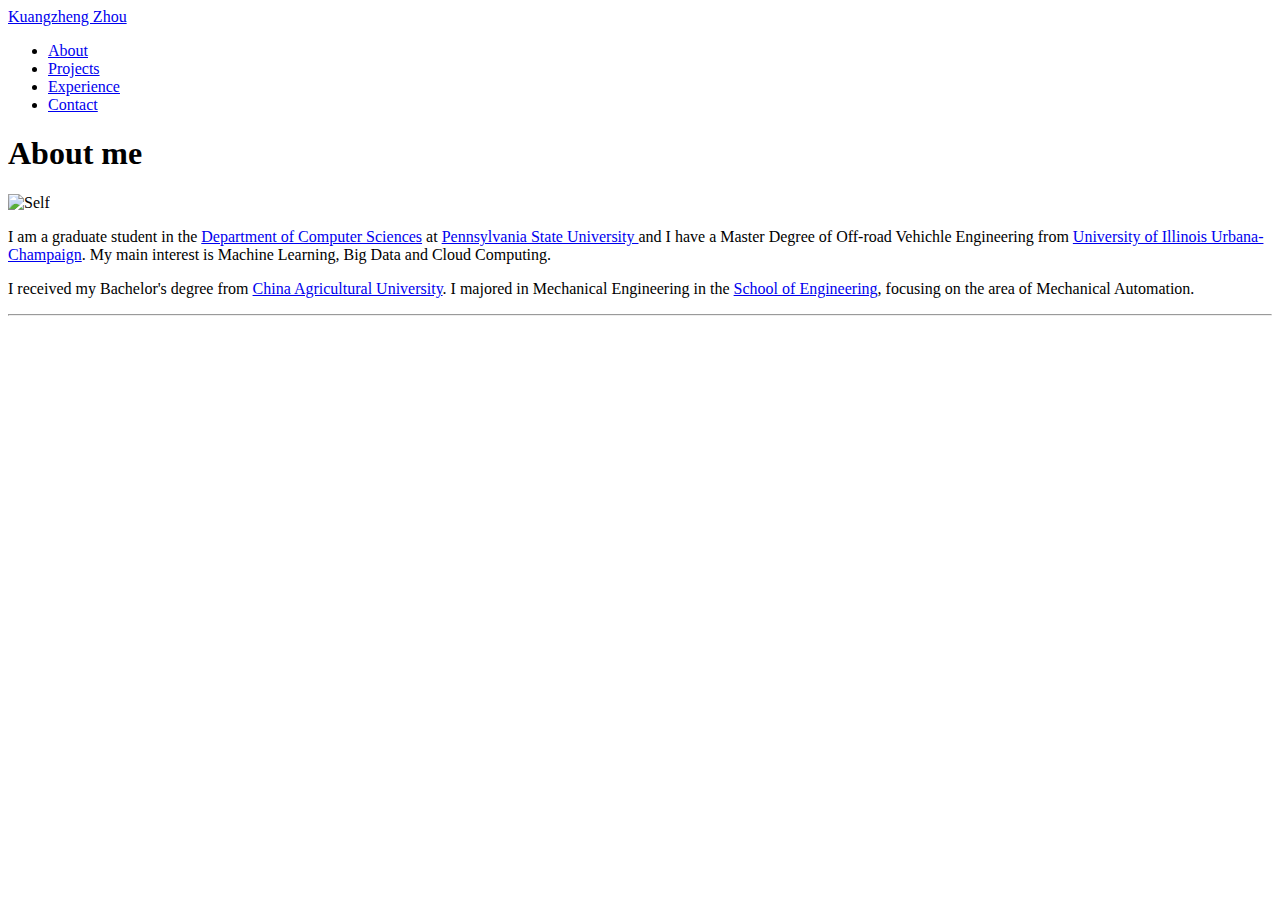
==== index.html @ 78866ca3 "index.html" ====
<!DOCTYPE html>
<html lang="en">
<head>
  <title>Kuangzheng Zhou</title>
  <meta charset="utf-8">
  <meta http-equiv="X-UA-Compatible" content="IE=edge">
  <meta name="viewport" content="with=device-wideth, initial-scale=1">
  <link rel="stylesheet" type="text/css" href="css/bootstrap.min.css">
  <link rel="stylesheet" type="text/css" href="stylesheets/style.css">
  <!--[if lt IE 9]>
    <script src="https://oss.maxcdn.com/html5shiv/3.7.2/html5shiv.min.js"></script>
    <script src="https://oss.maxcdn.com/respond/1.4.2/respond.min.js"></script>
  <![endif]-->
</head>
<body>
  <nav class="navbar navbar-inverse navbar-fixed-top"">
    <div class="container-fluid">
      <div class="navbar-header">
        <a class="navbar-brand" href="#">Kuangzheng Zhou</a>
      </div>
      <ul class="nav navbar-nav">
        <li class="active"><a href="index.html">About</a></li>
        <li><a href="projects.html">Projects</a></li>
        <li><a href="experience.html">Experience</a></li> 
        <li><a href="contact.html">Contact</a></li> 
        <!-- <li><a href="documents/resume.pdf" target="_blank"><span class="glyphicon glyphicon-download-alt"></span> Resume</a></li> -->
      </ul>
    </div>
  </nav>

  <div class="jumbotron">
    <div class="container page-header">
      <h1>About me</h1>
    </div>
  </div>

  <div class="container">
    <div class="row">
      <div class="col-md-3">
        <img src="images/self.PNG" class="img-thumbnail img-responsive" alt="Self">
      </div>
      <div class="col-md-9">
        <p class="lead">
          I am a graduate student in the <a href="http://www.eecs.psu.edu//" target="_blank">Department of Computer Sciences</a> at 
          <a href="http://www.psu.edu//" target="_blank"> Pennsylvania State University </a> 
          and I have a Master Degree of Off-road Vehichle Engineering from 
          <a href="http://www.illinois.edu/" target="_blank"> University of Illinois Urbana-Champaign</a>. My main interest is Machine Learning, Big Data and Cloud Computing.
        </p>
        <p class="lead">
          I received my Bachelor's degree from <a href="http://english.cau.edu.cn/" target="_blank">China Agricultural University</a>. I majored in Mechanical Engineering in the <a href="http://english.cau.edu.cn/" target="_blank">School of Engineering</a>, focusing on the area of Mechanical Automation.
        </p>
      </div>
    </div>
  </div>
  
  <div class="container-fluid">
    <hr class="footer-ruler" />
  </div>

  <script src="https://ajax.googleapis.com/ajax/libs/jquery/1.11.3/jquery.min.js"></script>
  <script src="js/bootstrap.min.js"></script>
</body>
</html>
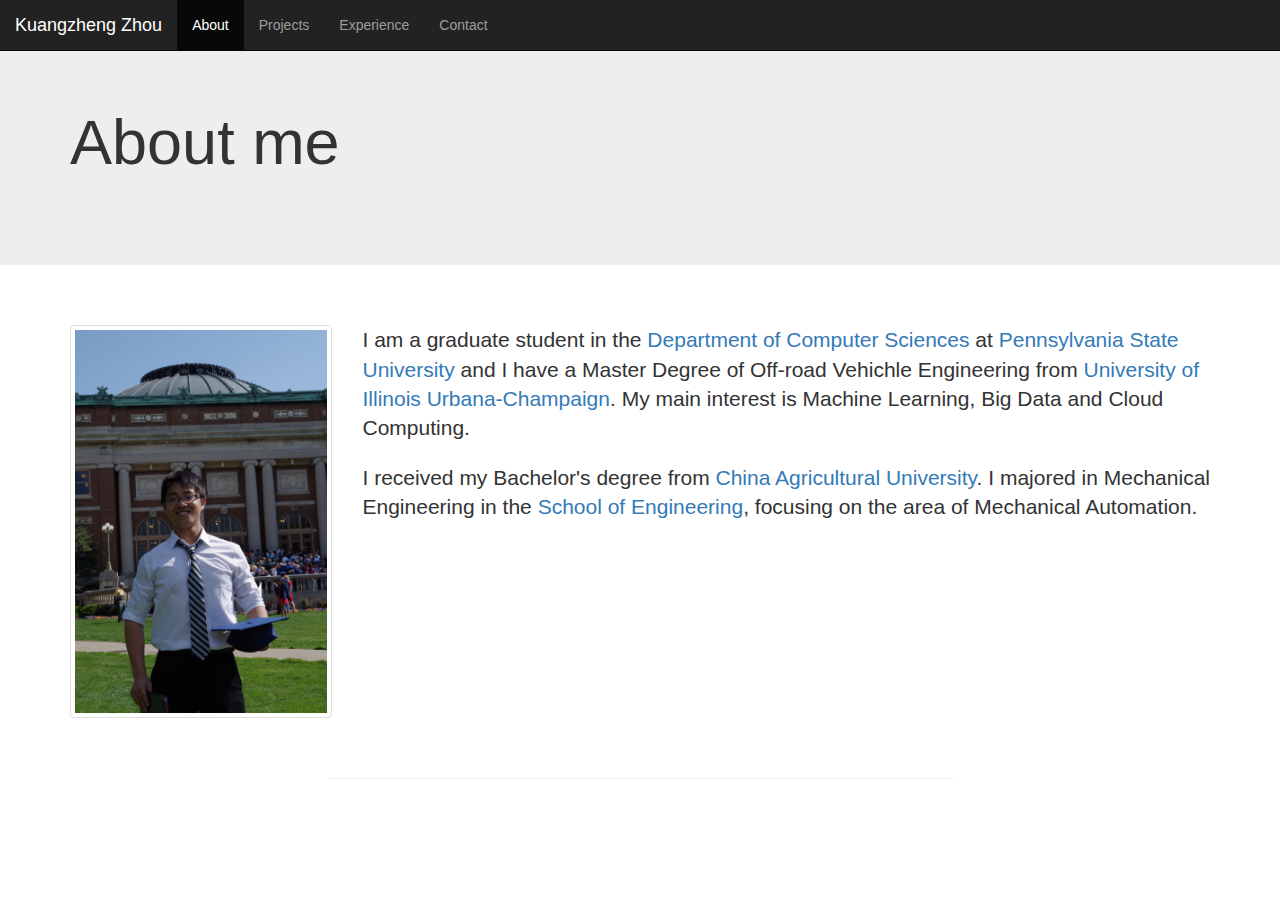
==== commit 044ac48e: "add tracks" ====
--- a/index.html
+++ b/index.html
@@ -11,6 +11,16 @@
     <script src="https://oss.maxcdn.com/html5shiv/3.7.2/html5shiv.min.js"></script>
     <script src="https://oss.maxcdn.com/respond/1.4.2/respond.min.js"></script>
   <![endif]-->
+  <script>
+  (function(i,s,o,g,r,a,m){i['GoogleAnalyticsObject']=r;i[r]=i[r]||function(){
+  (i[r].q=i[r].q||[]).push(arguments)},i[r].l=1*new Date();a=s.createElement(o),
+  m=s.getElementsByTagName(o)[0];a.async=1;a.src=g;m.parentNode.insertBefore(a,m)
+  })(window,document,'script','https://www.google-analytics.com/analytics.js','ga');
+
+  ga('create', 'UA-96166445-1', 'auto');
+  ga('send', 'pageview');
+
+</script>
 </head>
 <body>
   <nav class="navbar navbar-inverse navbar-fixed-top"">
--- a/stylesheets/style.css
+++ b/stylesheets/style.css
@@ -0,0 +1,154 @@
+body > .container {
+	margin-top: 60px;
+}
+
+.homepage-background {
+	background-color: #eee;
+}
+
+.homepage-title {
+	font-size: 63px;
+	padding-bottom: 20px;
+}
+
+.btn.btn-tile-full, .btn.btn-tile-half {
+	width: 100%;
+	background-color: #bbb;
+	display: block;
+}
+
+.btn.btn-tile-full:hover, .btn.btn-tile-half:hover {
+	background-color: #666;
+}
+
+.btn.btn-tile-half {
+	height: 165px;
+}
+
+.btn.btn-tile-full {
+	height: 360px;
+}
+
+.tile-wrapper {
+	padding-top: 30px;
+}
+
+.tile-icon-small, .tile-icon-big {
+	position: absolute;
+	left: 50%;
+	-webkit-transform: translate(-50%, -50%);
+	-ms-transform: translate(-50%, -50%);
+	transform: translate(-50%, -50%);
+	color: #fff;
+}
+
+.tile-icon-small {
+	top: 112.5px;
+	font-size: 80px;
+}
+
+.tile-icon-big {
+	top: 210px;
+	font-size: 160px;
+}
+
+.tile-label {
+	position: absolute;
+	left: 25px;
+	bottom: 5px;
+	font-size: 14px;
+	font-weight: 200;
+	color: #fff;
+}
+
+.glyphicon.glyphicon-big {
+	font-size: 8em;
+}
+
+.footer-ruler {
+	width: 50%;
+	margin-top: 60px;
+	margin-bottom: 10px;
+}
+
+.panel-anchor {
+	width: 0;
+	height: 0;
+	position: relative;
+	top: -70px;
+}
+
+.panel-title.panel-title-big {
+	font-size: 24px;
+	margin-top: 6px;
+	margin-bottom: 6px;
+}
+
+.panel-title.panel-title-medium {
+	font-size: 21px;
+	font-weight: 300;
+	margin-top: 4px;
+	margin-bottom: 4px;
+}
+
+.well.well-margin-top {
+	margin-top: 10px;
+	margin-bottom: 0px;
+}
+
+#sidebar.affix {
+	top: 70px;
+	width: initial;
+}
+
+.panel-body.panel-body-compact {
+	padding-top: 8px;
+	padding-bottom: 8px;
+	font-size: 18px;
+	font-weight: 300;
+}
+
+.table > tbody > tr > td.semester {
+	width: 8em;
+	font-size: 18px;
+	font-weight: 300;
+	padding-left: 15px;
+}
+
+.table > tbody > tr > td.course {
+	font-size: 18px;
+	font-weight: 300;
+}
+
+.table > tbody > tr > td.instructor {
+	width: 14em;
+	font-size: 18px;
+	font-weight: 300;
+	padding-right: 15px;
+}
+
+.table > tbody > tr > td.time-span {
+	width: 12em;
+	font-size: 18px;
+	font-weight: 300;
+	padding-left: 15px;
+}
+
+.table > tbody > tr > td.description {
+	font-size: 18px;
+	font-weight: 300;
+	padding-right: 15px;
+}
+
+.table > tbody > tr > td.time-year {
+	width: 8em;
+	font-size: 18px;
+	font-weight: 300;
+	padding-left: 15px;
+}
+
+#sidebar a {
+	white-space: nowrap;
+	overflow: auto;
+	text-overflow: ellipsis;
+}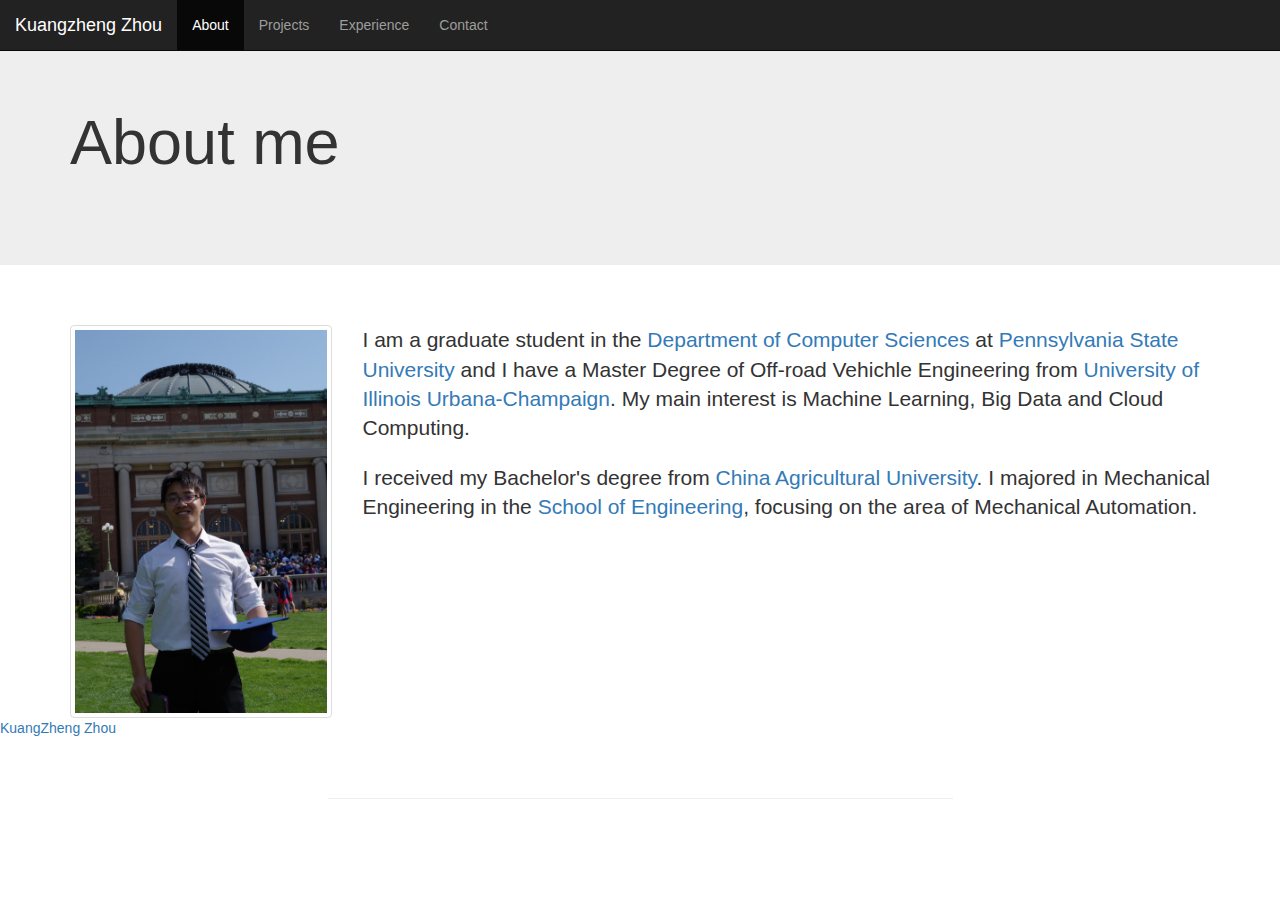
==== commit ac1d61e0: "Update index.html" ====
--- a/index.html
+++ b/index.html
@@ -21,6 +21,7 @@
   ga('send', 'pageview');
 
 </script>
+<script type="text/javascript" src="https://platform.linkedin.com/badges/js/profile.js" async defer></script>
 </head>
 <body>
   <nav class="navbar navbar-inverse navbar-fixed-top"">
@@ -63,6 +64,8 @@
     </div>
   </div>
   
+  <div class="LI-profile-badge"  data-version="v1" data-size="medium" data-locale="en_US" data-type="horizontal" data-theme="light" data-vanity="kuangzheng"><a class="LI-simple-link" href='https://www.linkedin.com/in/kuangzheng?trk=profile-badge'>KuangZheng Zhou</a></div>
+  
   <div class="container-fluid">
     <hr class="footer-ruler" />
   </div>
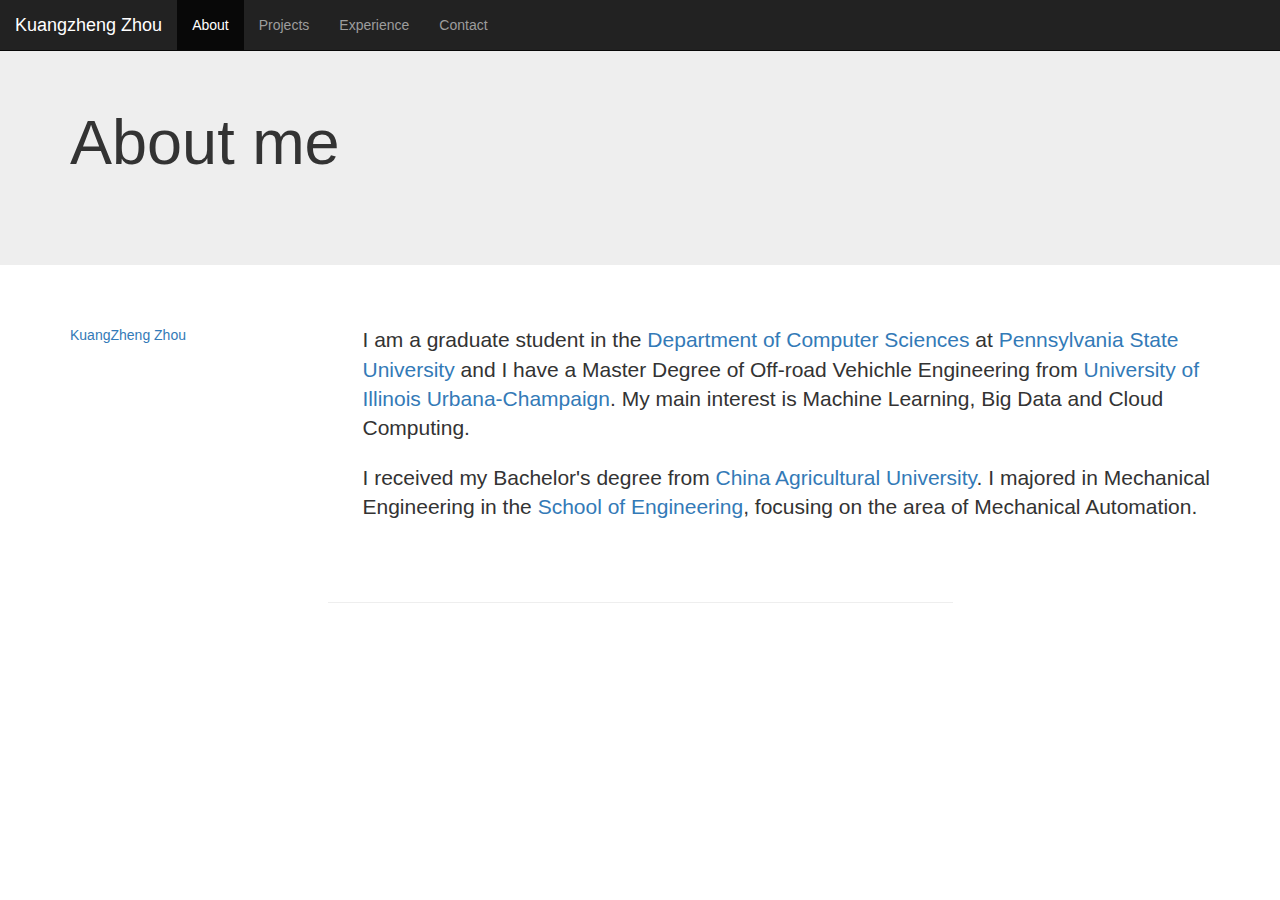
==== commit 59cb8b6e: "Update index.html" ====
--- a/index.html
+++ b/index.html
@@ -48,7 +48,8 @@
   <div class="container">
     <div class="row">
       <div class="col-md-3">
-        <img src="images/self.PNG" class="img-thumbnail img-responsive" alt="Self">
+<!--         <img src="images/self.PNG" class="img-thumbnail img-responsive" alt="Self"> -->
+ <div class="LI-profile-badge"  data-version="v1" data-size="medium" data-locale="en_US" data-type="vertical" data-theme="light" data-vanity="kuangzheng"><a class="LI-simple-link" href='https://www.linkedin.com/in/kuangzheng?trk=profile-badge'>KuangZheng Zhou</a></div>                                                                            
       </div>
       <div class="col-md-9">
         <p class="lead">
@@ -64,8 +65,7 @@
     </div>
   </div>
   
-  <div class="LI-profile-badge"  data-version="v1" data-size="medium" data-locale="en_US" data-type="horizontal" data-theme="light" data-vanity="kuangzheng"><a class="LI-simple-link" href='https://www.linkedin.com/in/kuangzheng?trk=profile-badge'>KuangZheng Zhou</a></div>
-  
+
   <div class="container-fluid">
     <hr class="footer-ruler" />
   </div>
